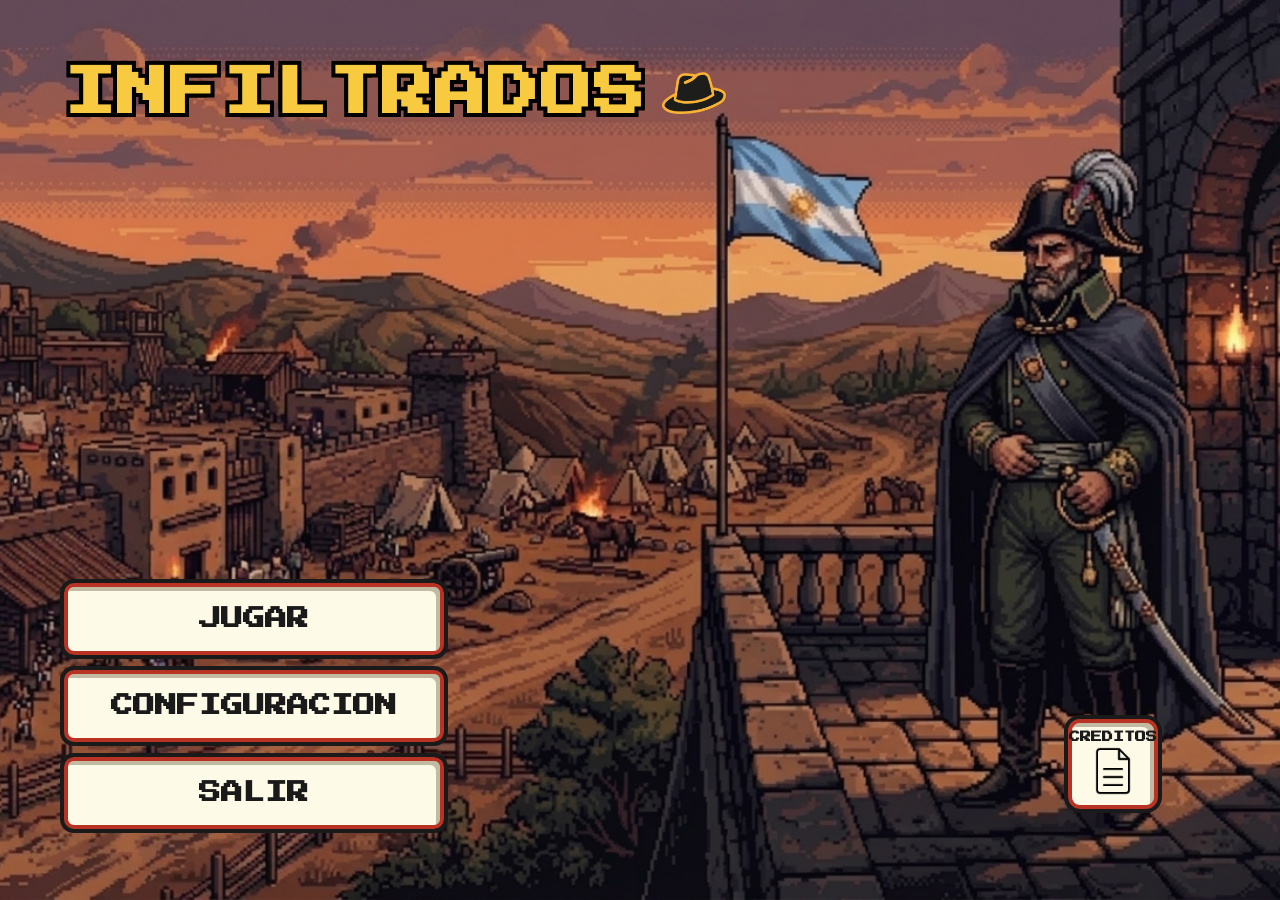
==== codigo/index.html @ 01446ade "Organizacion del proyecto y actualizacion del codigo" ====
<!DOCTYPE html>
<html lang="es">

<head>
    <!-- Configuración básica -->
    <meta charset="UTF-8">

    <meta name="viewport"
        content="width=device-width,
        initial-scale=1.0,
        maximum-scale=1.0,
        user-scalable=no,
        viewport-fit=cover">

    <title>Infiltrados - Pantalla de Inicio</title>

    <!-- Estilos generales -->
    <link rel="stylesheet" href="CSS/style.css">

    <!-- Estilos específicos del menú -->
    <link rel="stylesheet" href="CSS/menu.css">
</head>

<body>

    <!-- Mensaje que aparece en dispositivos verticales -->
    <div class="bloqueo-vertical">

        <div class="mensaje-giro">
            <span>🔄</span>

            <p>
                Por favor, gira tu dispositivo en posición horizontal para jugar.
            </p>
        </div>

    </div>


    <!-- Contenedor general -->
    <div class="pantalla-completa">

        <!-- Lienzo principal del juego -->
        <main class="pantalla-inicio" id="contenedor-juego">

            <!-- Título del juego -->
            <header class="encabezado-titulo">

                <h1 class="titulo-principal">
                    INFILTRADOS
                </h1>

                <span class="sombrero">
                    <img
                        src="../Recursos_graficos/Iconos/ICONO_infiltrados.png"
                        alt="Sombrero de Infiltrados">
                </span>

            </header>


            <!-- Opciones principales -->
            <nav class="menu-opciones-principales">

                <button
                    class="boton-opcion-menu"
                    id="boton-iniciar-juego">

                    JUGAR

                </button>


                <button
                    class="boton-opcion-menu"
                    id="boton-configuracion">

                    CONFIGURACION
                    

                </button>


                <button
                    class="boton-opcion-menu boton-salir-juego"
                    id="boton-salir-juego">

                    SALIR

                </button>

            </nav>


            <!-- Botón de créditos -->
            <div class="contenedor-boton-creditos">

                <button
                    class="boton-creditos-informacion"
                    id="boton-creditos-informacion">

                    <span class="texto-boton-creditos">
                        CREDITOS
                    </span>

                    <img
                        src="../Recursos_graficos/Iconos/creditos-juego.png"
                        alt="Documento de créditos"
                        class="icono-documento-creditos">

                </button>

            </div>

        </main>

    </div>


    <!-- JavaScript general -->
    <script src="js/app.js"></script>

    <!-- JavaScript de navegación -->
    <script src="JavaScript/navegacion.js"></script>

</body>

</html>
---- codigo/CSS/style.css ----
@font-face {
  font-family: 'Press Start 2P';
  src: url('../../Recursos_graficos/Fuentes/PressStart2P-Regular.ttf') format('truetype');
  font-weight: normal;
  font-style: normal;
}

* {
  margin: 0;
  padding: 0;
  box-sizing: border-box;
  font-family: 'Press Start 2P', monospace, sans-serif;
}

html, body {
  margin: 0;
  padding: 0;
  width: 100vw;
  height: 100vh;
  overflow: hidden;
  background-image: url('../../Recursos_graficos/Fondos/Fondo_inicio.png');
  background-size: cover;
  background-position: center;
  background-repeat: no-repeat;
  background-color: #000000;
}

.pantalla-completa {
  width: 100vw;
  height: 100vh;
  display: flex;
  justify-content: space-between;
  align-items: flex-start;
  padding: 4% 5%; /* Margenes adaptativos según la pantalla */
  box-sizing: border-box;
  position: relative;
}

/* Contenedor principal adaptable */
.pantalla-inicio {
  position: relative;
  width: 100%;
  height: 100%;
  display: flex;
  flex-direction: column;
  justify-content: space-between;
  background: transparent;
}

/* BLOQUEO PARA PANTALLAS VERTICALES */
.bloqueo-vertical {
  display: none;
  position: fixed;
  inset: 0;
  width: 100vw;
  height: 100vh;
  background-color: #111111;
  z-index: 9999;
  justify-content: center;
  align-items: center;
  color: #ffffff;
  text-align: center;
  padding: 20px;
}

.mensaje-giro span {
  font-size: 50px;
  display: block;
  margin-bottom: 20px;
  animation: rotar 2s infinite ease-in-out;
}

.mensaje-giro p {
  font-size: 14px;
  line-height: 1.6;
}

@keyframes rotar {
  0% { transform: rotate(0deg); }
  50% { transform: rotate(90deg); }
  100% { transform: rotate(0deg); }
}

@media (orientation: portrait) {
  .bloqueo-vertical { display: flex; }
  .pantalla-completa { display: none; }
}
---- codigo/CSS/menu.css ----
/* TÍTULO SUPERIOR IZQUIERDA */
.encabezado-titulo {
  display: flex;
  align-items: center;
  gap: 15px;
  margin-top: 10px;
}

.titulo-principal {
  color: #f7ca40;
  font-size: clamp(32px, 4vw, 60px); /* El texto se escala solo según la pantalla */
  letter-spacing: 2px;
  text-shadow:
    4px 4px 0px #000,
    -4px 4px 0px #000,
    4px -4px 0px #000,
    -4px -4px 0px #000;
  margin: 0;
}

.sombrero img {
  width: clamp(40px, 5vw, 80px);
  height: clamp(40px, 5vw, 80px);
  object-fit: contain;
}

/* BOTONES PRINCIPALES (Mitad izquierda) */
.menu-opciones-principales {
  display: flex;
  flex-direction: column;
  gap: 15px;
  width: min(380px, 40%);
  margin-bottom: 20px;
}

.boton-opcion-menu {
  width: 100%;
  height: clamp(50px, 8vh, 80px); /* Altura fluida */
  background-color: #fdfae7;
  color: #1a1a1a;
  border: 4px solid #b83324;
  outline: 4px solid #1a1a1a;
  border-radius: 10px;
  font-size: clamp(14px, 2vw, 22px); /* Letra fluida */
  font-weight: bold;
  cursor: pointer;
  display: flex;
  justify-content: center;
  align-items: center;
  box-shadow: inset -4px 4px 0px #c2bba3;
  transition: transform 0.1s ease;
}

.boton-opcion-menu:hover {
  background-color: #ffffff;
  border-color: #f7ca40;
  transform: scale(1.02);
}

/* BOTÓN CRÉDITOS (Esquina inferior derecha automática) */
.contenedor-boton-creditos {
  position: absolute;
  bottom: 5%;
  right: 5%;
}

.boton-creditos-informacion {
  width: clamp(60px, 8vw, 90px);
  height: clamp(60px, 8vw, 90px);
  background-color: #fdfae7;
  border: 4px solid #b83324;
  outline: 4px solid #1a1a1a;
  border-radius: 12px;
  display: flex;
  flex-direction: column;
  justify-content: center;
  align-items: center;
  gap: 4px;
  cursor: pointer;
  box-shadow: inset -4px 4px 0px #c2bba3;
  transition: transform 0.1s ease;
}

.boton-creditos-informacion:hover {
  background-color: #ffffff;
  border-color: #f7ca40;
  transform: scale(1.05);
}

.texto-boton-creditos {
  font-size: clamp(8px, 1vw, 11px);
  color: #1a1a1a;
  font-weight: bold;
}

.icono-documento-creditos {
  width: clamp(24px, 4vw, 48px);
  height: clamp(24px, 4vw, 48px);
  object-fit: contain;
}
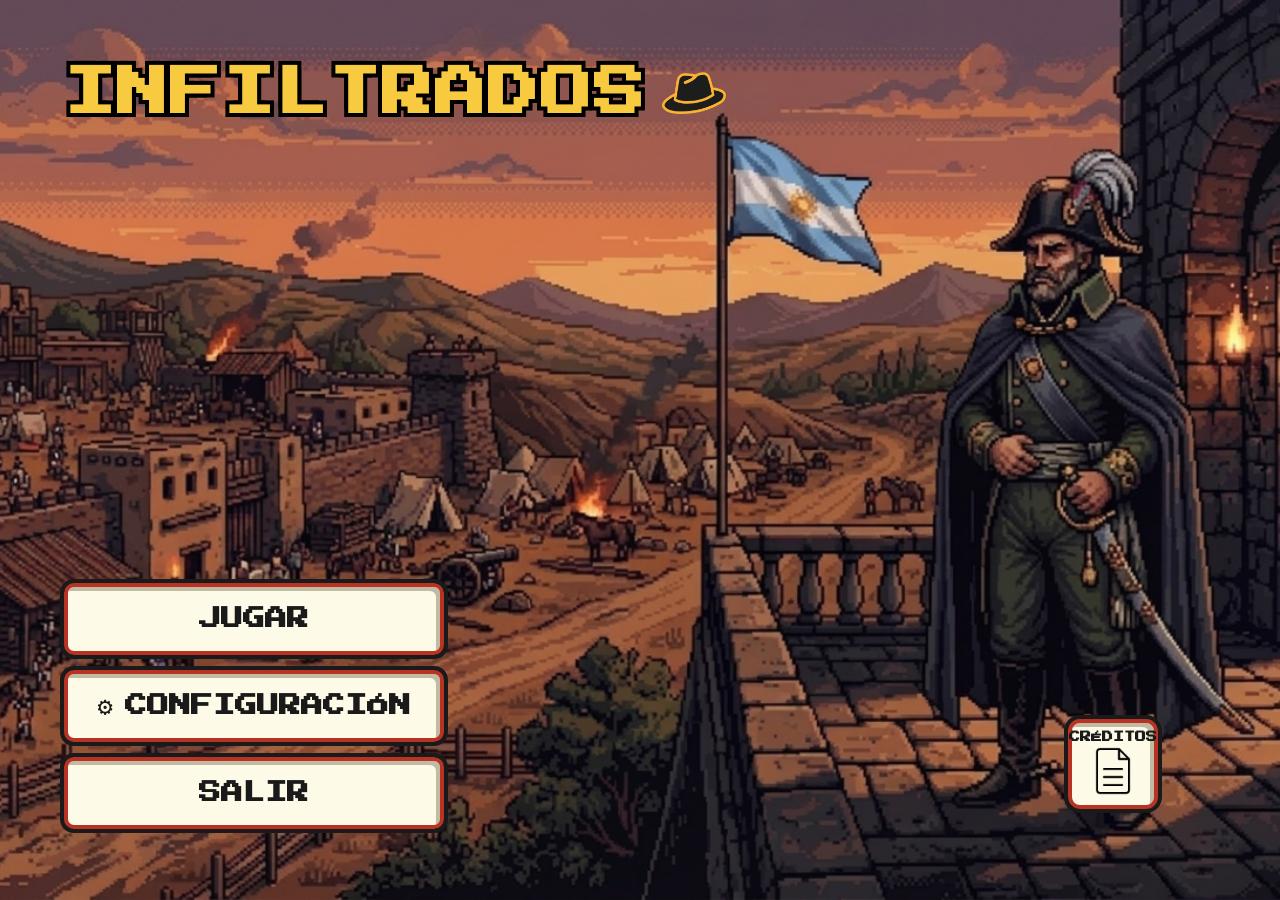
==== commit 8828ad6c: "Sprint 7 - Actualizacion del codigo y recursos" ====
--- a/codigo/index.html
+++ b/codigo/index.html
@@ -30,7 +30,7 @@
             <span>🔄</span>
 
             <p>
-                Por favor, gira tu dispositivo en posición horizontal para jugar.
+                Por favor, girá tu dispositivo a posición horizontal para jugar.
             </p>
         </div>
 
@@ -75,7 +75,7 @@
                     class="boton-opcion-menu"
                     id="boton-configuracion">
 
-                    CONFIGURACION
+                    CONFIGURACIÓN
                     
 
                 </button>
@@ -100,7 +100,7 @@
                     id="boton-creditos-informacion">
 
                     <span class="texto-boton-creditos">
-                        CREDITOS
+                        CRÉDITOS
                     </span>
 
                     <img
@@ -118,7 +118,8 @@
 
 
     <!-- JavaScript general -->
-    <script src="js/app.js"></script>
+    <script src="JavaScript/audio.js" defer></script>
+    <script src="JavaScript/app.js"></script>
 
     <!-- JavaScript de navegación -->
     <script src="JavaScript/navegacion.js"></script>
--- a/codigo/CSS/menu.css
+++ b/codigo/CSS/menu.css
@@ -97,4 +97,31 @@
   width: clamp(24px, 4vw, 48px);
   height: clamp(24px, 4vw, 48px);
   object-fit: contain;
-}+}
+/* Estados visuales consistentes para los botones del menú inicial */
+.boton-opcion-menu, .boton-creditos-informacion {
+  position: relative;
+  user-select: none;
+  -webkit-tap-highlight-color: transparent;
+}
+.boton-opcion-menu:focus-visible, .boton-creditos-informacion:focus-visible {
+  outline: 4px solid #f7ca40;
+  outline-offset: 5px;
+}
+.boton-opcion-menu:active, .boton-creditos-informacion:active {
+  transform: translateY(4px) scale(.99);
+  box-shadow: inset 3px 3px 0 #b8ad91, 0 1px 0 #000;
+}
+#boton-configuracion::before { content: "⚙"; margin-right: 12px; font-size: 1.15em; }
+
+/* Ajustes responsive del menú principal manteniendo la estética arcade */
+@media (max-width: 700px) {
+  .pantalla-completa { padding: 24px 22px; min-height: 100dvh; height: auto; }
+  .pantalla-inicio { min-height: calc(100dvh - 48px); gap: 24px; }
+  .encabezado-titulo { margin-top: 4px; gap: 10px; }
+  .titulo-principal { font-size: clamp(25px, 8vw, 42px); letter-spacing: 1px; }
+  .menu-opciones-principales { width: min(100%, 420px); margin: auto 0; gap: 13px; }
+  .boton-opcion-menu { min-height: 58px; height: auto; padding: 12px 10px; font-size: clamp(11px, 3.4vw, 16px); }
+  .contenedor-boton-creditos { position: relative; right: auto; bottom: auto; align-self: flex-end; margin-top: auto; }
+  .boton-creditos-informacion { width: 66px; height: 66px; }
+}
